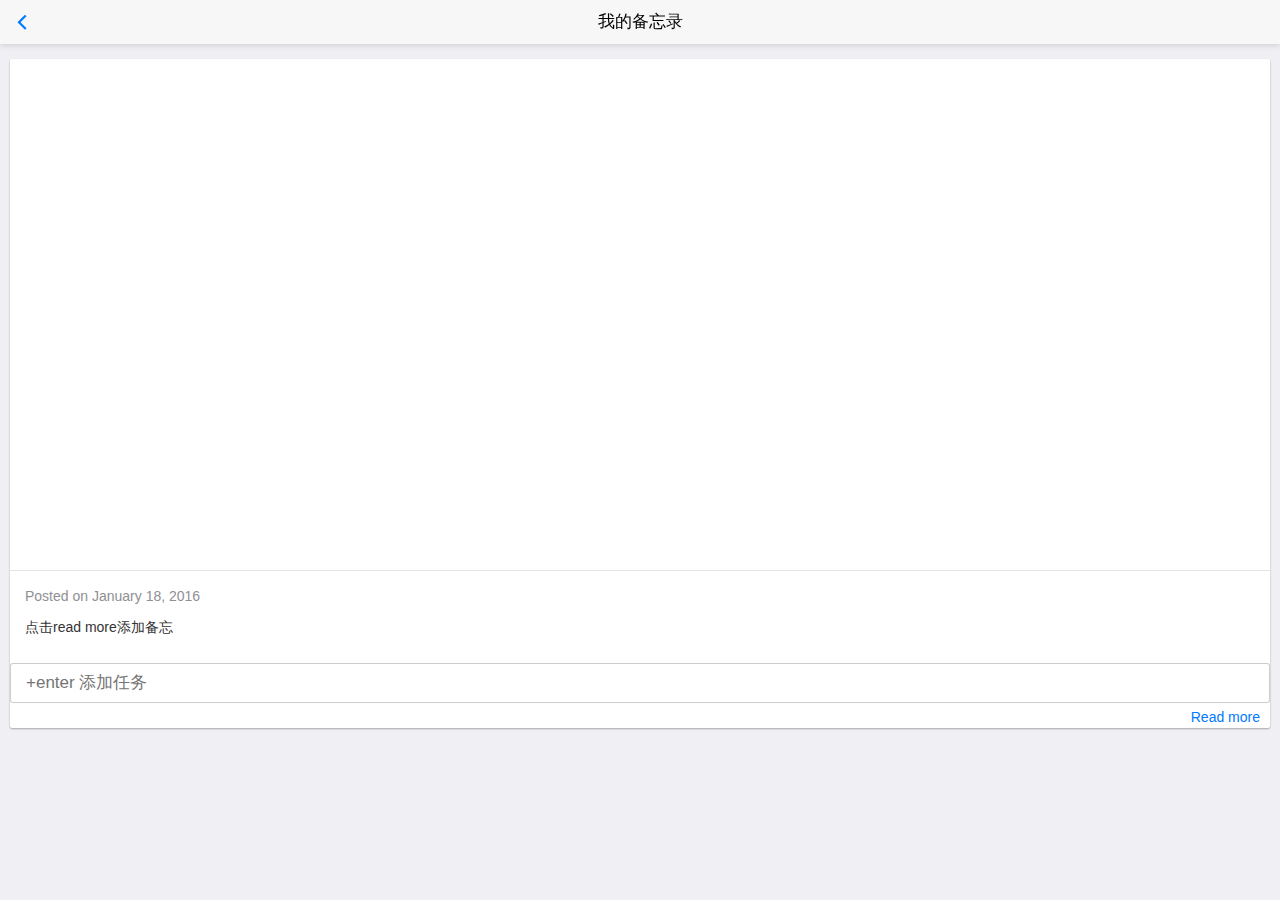
==== memo.html @ 1e7fdce1 "完成基本ui" ====
<!DOCTYPE html>
<html>
<head>
    <meta charset="utf-8">
    <meta name="viewport" content="width=device-width,initial-scale=1,minimum-scale=1,maximum-scale=1,user-scalable=no" />
    <title></title>
    <script src="js/mui.min.js"></script>
    <script type="text/javascript" src="js/jquery.js"></script>
    <link href="css/mui.min.css" rel="stylesheet"/>
    <script type="text/javascript" src="js/vue.js"></script>
    <script type="text/javascript" charset="utf-8">
      	mui.init();
    </script>
    <style type="text/css">
    	.card-footer{
    		transform-origin:0 0;
    	}
    	.readmore{
    		position:absolute;
    		right:0;
    		bottom:0;
    		padding-right:10px;
    	}
        .completed{
            color: #d9d9d9;
            text-decoration: line-through;
        }
        .mui-input-row label{
            line-height:40px;
            padding-top:0;
            padding-bottom:0;
        }
        .mui-input-group .mui-input-row:after{
            right:15px;
        }
        input[type="text"]{
            margin-bottom:25px;
        }
        .fade-enter-active {
            animation: fade-in 1s;
        }
        
        @keyframes fade-in {
            0% {
                transform: scale(1,0);
            }
            100% {
                transform: scale(1,1);
            }
        }
        .del{
            display:block;
            position:absolute;
            right:10px;
            width:30px;
            height:30px;
            margin:5px 0;
            padding:0;
            border:0;
        }
    </style>
</head>
<body>
    <header class="mui-bar mui-bar-nav">
        <a class="mui-action-back mui-icon mui-icon-left-nav mui-pull-left"></a>
        <h1 class="mui-title">我的备忘录</h1>
    </header>
	<div class="mui-content" id="main">
		<card v-for="memo in memoLists" v-bind:memo="memo"></card>
	</div>
	<script type="text/javascript" src="js/main.js"></script>
</body>
</html>
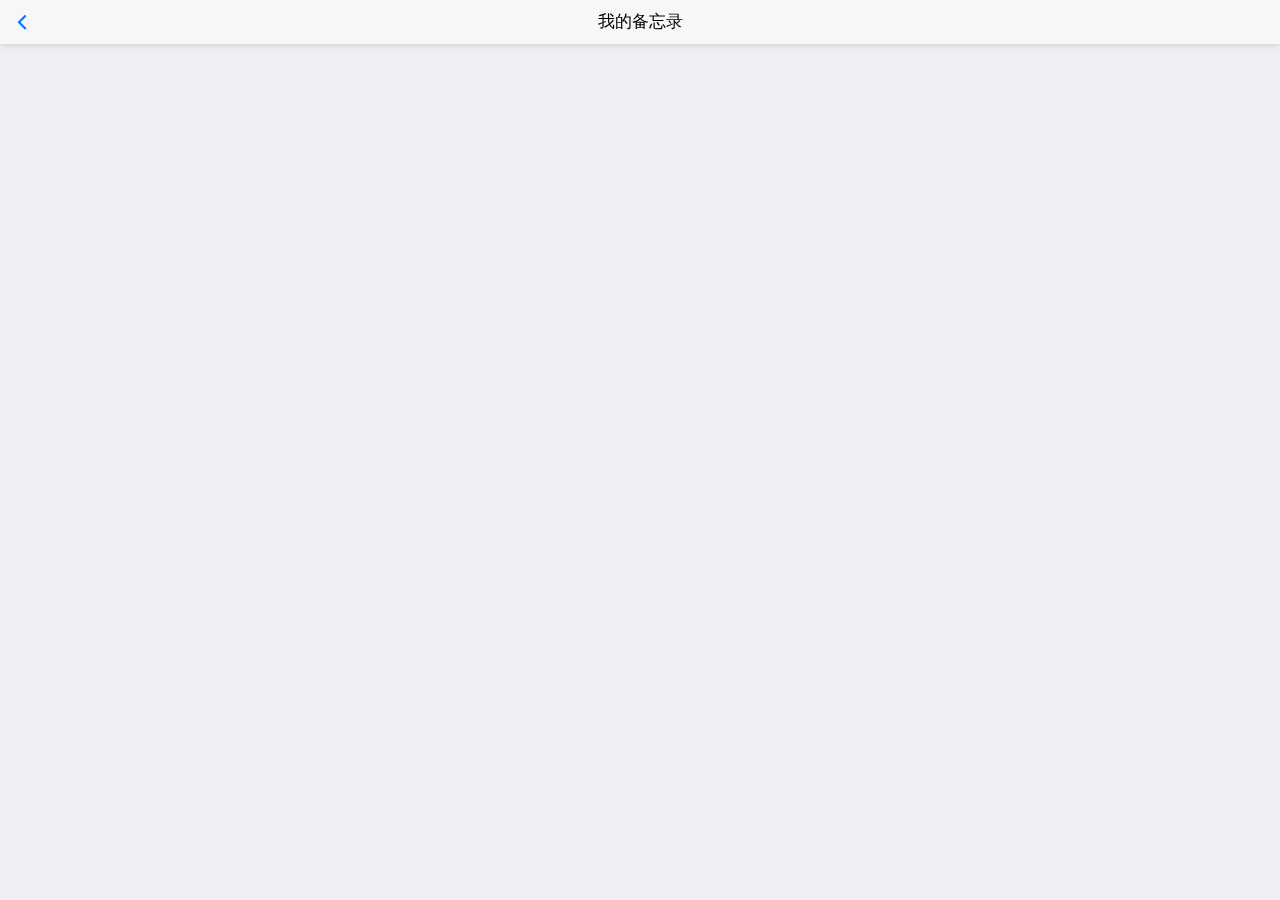
==== commit cd003da4: "备忘录和具体条目添加功能完成" ====
--- a/memo.html
+++ b/memo.html
@@ -1,72 +1,72 @@
 <!DOCTYPE html>
 <html>
 <head>
-    <meta charset="utf-8">
-    <meta name="viewport" content="width=device-width,initial-scale=1,minimum-scale=1,maximum-scale=1,user-scalable=no" />
-    <title></title>
-    <script src="js/mui.min.js"></script>
-    <script type="text/javascript" src="js/jquery.js"></script>
-    <link href="css/mui.min.css" rel="stylesheet"/>
-    <script type="text/javascript" src="js/vue.js"></script>
-    <script type="text/javascript" charset="utf-8">
-      	mui.init();
-    </script>
-    <style type="text/css">
-    	.card-footer{
-    		transform-origin:0 0;
-    	}
-    	.readmore{
-    		position:absolute;
-    		right:0;
-    		bottom:0;
-    		padding-right:10px;
-    	}
-        .completed{
-            color: #d9d9d9;
-            text-decoration: line-through;
-        }
-        .mui-input-row label{
-            line-height:40px;
-            padding-top:0;
-            padding-bottom:0;
-        }
-        .mui-input-group .mui-input-row:after{
-            right:15px;
-        }
-        input[type="text"]{
-            margin-bottom:25px;
-        }
-        .fade-enter-active {
-            animation: fade-in 1s;
-        }
-        
-        @keyframes fade-in {
-            0% {
-                transform: scale(1,0);
-            }
-            100% {
-                transform: scale(1,1);
-            }
-        }
-        .del{
-            display:block;
-            position:absolute;
-            right:10px;
-            width:30px;
-            height:30px;
-            margin:5px 0;
-            padding:0;
-            border:0;
-        }
-    </style>
+  <meta charset="utf-8">
+  <meta name="viewport" content="width=device-width,initial-scale=1,minimum-scale=1,maximum-scale=1,user-scalable=no" />
+  <title></title>
+  <script src="js/mui.min.js"></script>
+  <script type="text/javascript" src="js/jquery.js"></script>
+  <link href="css/mui.min.css" rel="stylesheet"/>
+  <script type="text/javascript" src="js/vue.js"></script>
+  <script type="text/javascript" charset="utf-8">
+    mui.init();
+  </script>
+  <style type="text/css">
+  	.card-footer{
+  		transform-origin:0 0;
+  	}
+  	.readmore{
+  		position:absolute;
+  		right:0;
+  		bottom:0;
+  		padding-right:10px;
+  	}
+    .completed{
+      color: #d9d9d9;
+      text-decoration: line-through;
+    }
+    .mui-input-row label{
+      line-height:40px;
+      padding-top:0;
+      padding-bottom:0;
+    }
+    .mui-input-group .mui-input-row:after{
+      right:15px;
+    }
+    input[type="text"]{
+      margin-bottom:25px;
+    }
+    .fade-enter-active {
+      animation: fade-in 1s;
+    }
+    
+    @keyframes fade-in {
+      0% {
+          transform: scale(1,0);
+      }
+      100% {
+          transform: scale(1,1);
+      }
+    }
+    .del{
+      display:block;
+      position:absolute;
+      right:10px;
+      width:30px;
+      height:30px;
+      margin:5px 0;
+      padding:0;
+      border:0;
+    }
+  </style>
 </head>
 <body>
-    <header class="mui-bar mui-bar-nav">
-        <a class="mui-action-back mui-icon mui-icon-left-nav mui-pull-left"></a>
-        <h1 class="mui-title">我的备忘录</h1>
-    </header>
+  <header class="mui-bar mui-bar-nav">
+    <a class="mui-action-back mui-icon mui-icon-left-nav mui-pull-left"></a>
+    <h1 class="mui-title">我的备忘录</h1>
+  </header>
 	<div class="mui-content" id="main">
-		<card v-for="memo in memoLists" v-bind:memo="memo"></card>
+		<card v-for="memo in memoLists" v-bind:memo="memo" :key="memo.id"></card>
 	</div>
 	<script type="text/javascript" src="js/main.js"></script>
 </body>
